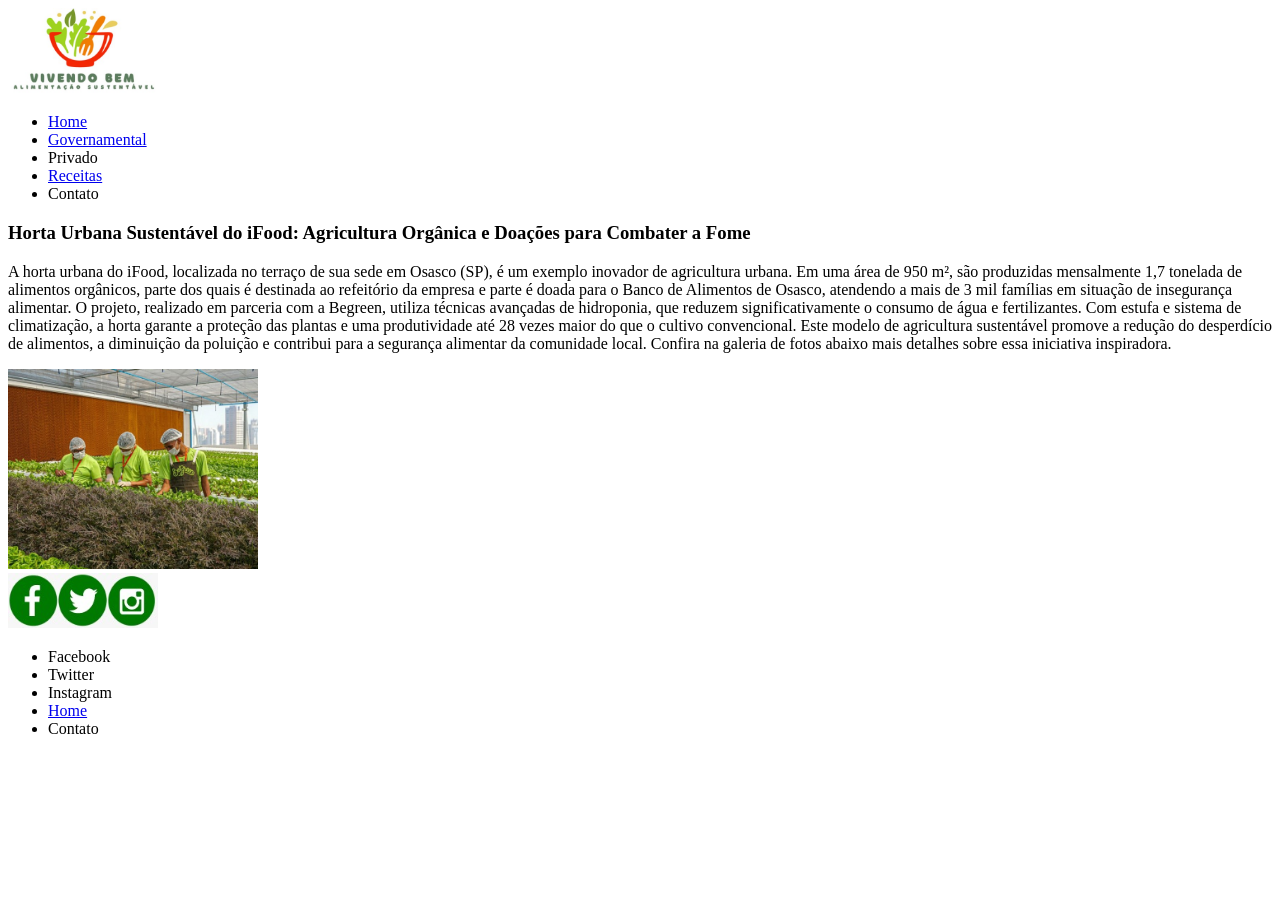
==== governamental.html @ 24a11b6c "login" ====
<!DOCTYPE html>
<html lang="pt-br">
<head>
    <meta charset="UTF-8">
    <meta name="viewport" content="width=100px, initial-scale=1.0">
    <title>Vivendo bem</title>
</head>
<body>
    <header>
        <span><img src="img\Logo.jpeg" width="150px"/></span>
        <nav>
            <ul>
                <li><a href="/home.html">Home</a></li>
                <li><a href="/governamental.html">Governamental</a></li>
                <li>Privado</li>
                <li><a href="/receitas.html">Receitas</a></li>
                <li>Contato</li>
            </ul>
        </nav>
    </header>
    <main>
       <section>
        <h3><strong>Horta Urbana Sustentável do iFood: Agricultura Orgânica e Doações para Combater a Fome</strong></h3>
        <p>
            A horta urbana do iFood, localizada no terraço de sua sede em Osasco (SP), é um exemplo inovador de agricultura urbana. Em uma área de 950 m², são produzidas mensalmente 1,7 tonelada de alimentos orgânicos, parte dos quais é destinada ao refeitório da empresa e parte é doada para o Banco de Alimentos de Osasco, atendendo a mais de 3 mil famílias em situação de insegurança alimentar. 
            O projeto, realizado em parceria com a Begreen, utiliza técnicas avançadas de hidroponia, que reduzem significativamente o consumo de água e fertilizantes. Com estufa e sistema de climatização, a horta garante a proteção das plantas e uma produtividade até 28 vezes maior do que o cultivo convencional.
            Este modelo de agricultura sustentável promove a redução do desperdício de alimentos, a diminuição da poluição e contribui para a segurança alimentar da comunidade local. Confira na galeria de fotos abaixo mais detalhes sobre essa iniciativa inspiradora.
        </p>
        <img src="/img/governamental1.jpg" width="250px"/>
       </section>
    </main>
    <footer>
        <span> <img src="img\Rodapé.jpeg" width="150px" height="55px"/></span>
        <ul>
            <li>Facebook</li>
            <li>Twitter</li>
            <li>Instagram</li>
            <li><a href="/home.html">Home</a></li>
            <li>Contato</li>

        </ul>
    </footer>
</body>
</html>
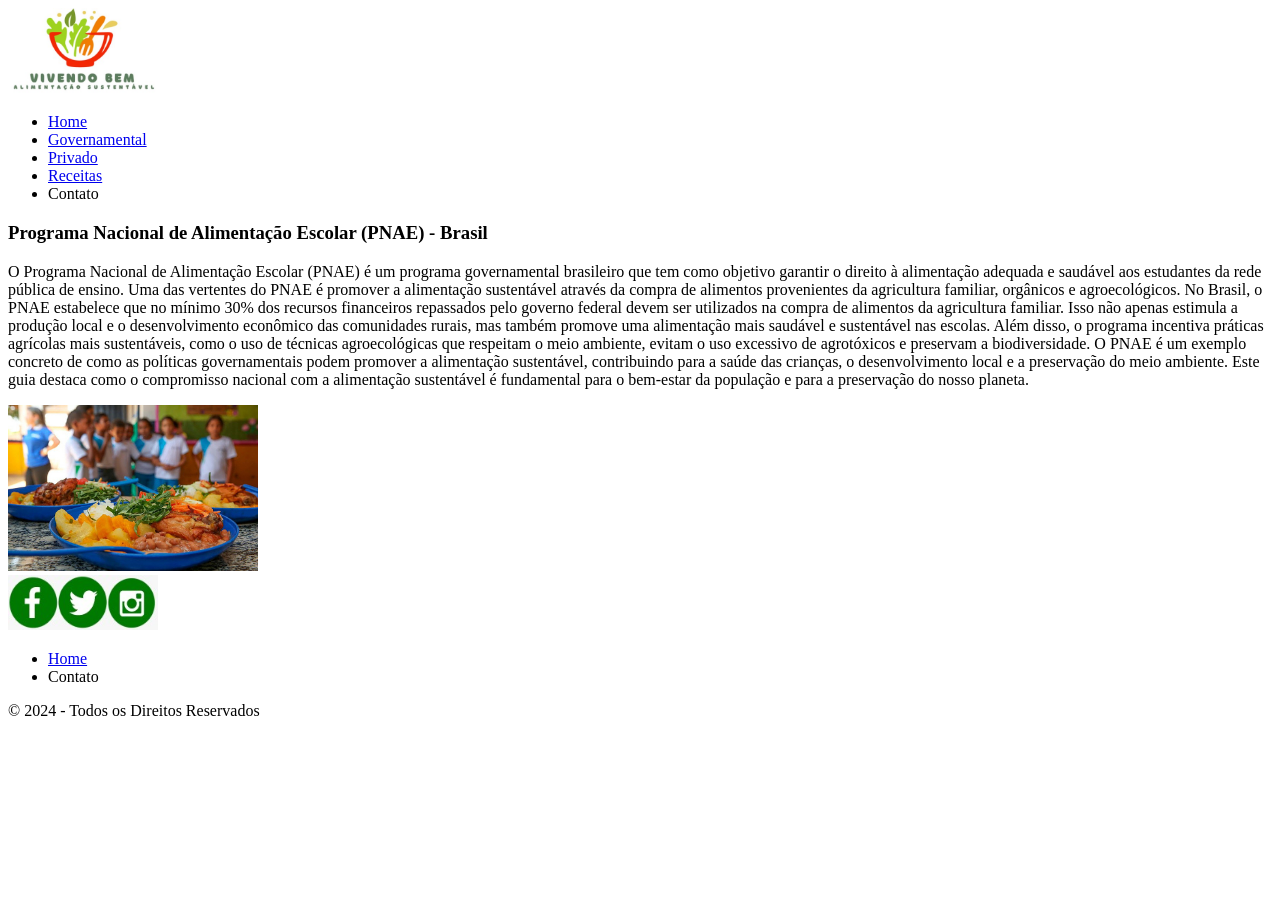
==== commit d112615a: "alteração 20/02" ====
--- a/governamental.html
+++ b/governamental.html
@@ -12,7 +12,7 @@
             <ul>
                 <li><a href="/home.html">Home</a></li>
                 <li><a href="/governamental.html">Governamental</a></li>
-                <li>Privado</li>
+                <li><a href="/privado.html">Privado</a></li>
                 <li><a href="/receitas.html">Receitas</a></li>
                 <li>Contato</li>
             </ul>
@@ -20,25 +20,32 @@
     </header>
     <main>
        <section>
-        <h3><strong>Horta Urbana Sustentável do iFood: Agricultura Orgânica e Doações para Combater a Fome</strong></h3>
+        <h3><strong>Programa Nacional de Alimentação Escolar (PNAE) - Brasil</strong></h3>
         <p>
-            A horta urbana do iFood, localizada no terraço de sua sede em Osasco (SP), é um exemplo inovador de agricultura urbana. Em uma área de 950 m², são produzidas mensalmente 1,7 tonelada de alimentos orgânicos, parte dos quais é destinada ao refeitório da empresa e parte é doada para o Banco de Alimentos de Osasco, atendendo a mais de 3 mil famílias em situação de insegurança alimentar. 
-            O projeto, realizado em parceria com a Begreen, utiliza técnicas avançadas de hidroponia, que reduzem significativamente o consumo de água e fertilizantes. Com estufa e sistema de climatização, a horta garante a proteção das plantas e uma produtividade até 28 vezes maior do que o cultivo convencional.
-            Este modelo de agricultura sustentável promove a redução do desperdício de alimentos, a diminuição da poluição e contribui para a segurança alimentar da comunidade local. Confira na galeria de fotos abaixo mais detalhes sobre essa iniciativa inspiradora.
+            
+
+O Programa Nacional de Alimentação Escolar (PNAE) é um programa governamental brasileiro que tem como objetivo garantir o direito à alimentação adequada e saudável aos estudantes da rede pública de ensino. Uma das vertentes do PNAE é promover a alimentação sustentável através da compra de alimentos provenientes da agricultura familiar, orgânicos e agroecológicos.
+
+No Brasil, o PNAE estabelece que no mínimo 30% dos recursos financeiros repassados pelo governo federal devem ser utilizados na compra de alimentos da agricultura familiar. Isso não apenas estimula a produção local e o desenvolvimento econômico das comunidades rurais, mas também promove uma alimentação mais saudável e sustentável nas escolas.
+
+Além disso, o programa incentiva práticas agrícolas mais sustentáveis, como o uso de técnicas agroecológicas que respeitam o meio ambiente, evitam o uso excessivo de agrotóxicos e preservam a biodiversidade.
+
+O PNAE é um exemplo concreto de como as políticas governamentais podem promover a alimentação sustentável, contribuindo para a saúde das crianças, o desenvolvimento local e a preservação do meio ambiente.
+
+Este guia destaca como o compromisso nacional com a alimentação sustentável é fundamental para o bem-estar da população e para a preservação do nosso planeta.
         </p>
-        <img src="/img/governamental1.jpg" width="250px"/>
+        
+        <img src="/img/governamental2.jpg" width="250px" alt="Alimentação na escola">
        </section>
     </main>
     <footer>
         <span> <img src="img\Rodapé.jpeg" width="150px" height="55px"/></span>
         <ul>
-            <li>Facebook</li>
-            <li>Twitter</li>
-            <li>Instagram</li>
+            
             <li><a href="/home.html">Home</a></li>
             <li>Contato</li>
-
         </ul>
+        <p>© 2024 - Todos os Direitos Reservados</p>
     </footer>
 </body>
 </html>
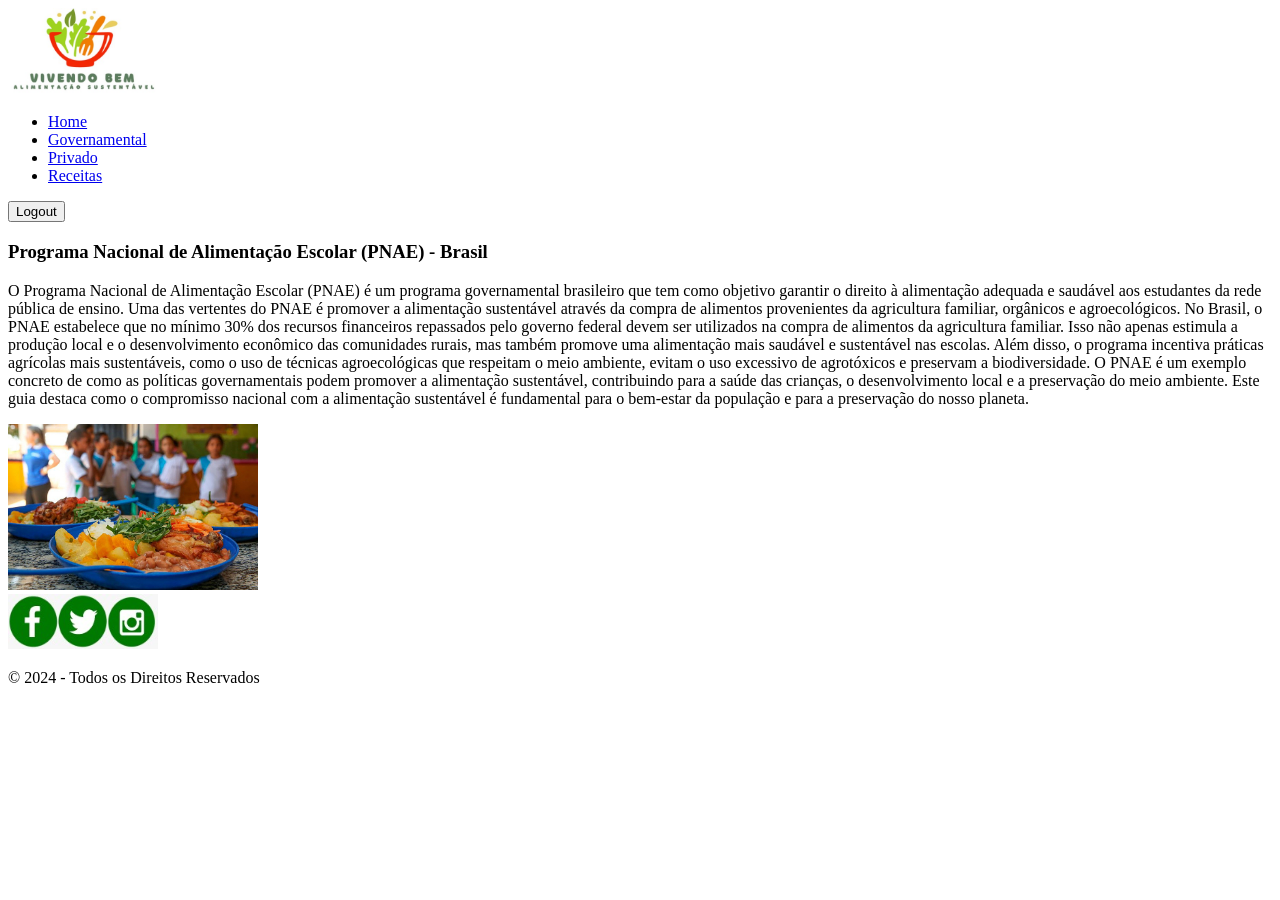
==== commit 122ff721: "atualização de index e indentação" ====
--- a/governamental.html
+++ b/governamental.html
@@ -3,48 +3,44 @@
 <head>
     <meta charset="UTF-8">
     <meta name="viewport" content="width=100px, initial-scale=1.0">
-    <title>Vivendo bem</title>
+    <title>Vivendo bem - Governamental</title>
 </head>
 <body>
     <header>
         <span><img src="img\Logo.jpeg" width="150px"/></span>
         <nav>
             <ul>
-                <li><a href="/home.html">Home</a></li>
-                <li><a href="/governamental.html">Governamental</a></li>
-                <li><a href="/privado.html">Privado</a></li>
-                <li><a href="/receitas.html">Receitas</a></li>
-                <li>Contato</li>
+                <li><a href="home.html">Home</a></li>
+                <li><a href="governamental.html">Governamental</a></li>
+                <li><a href="privado.html">Privado</a></li>
+                <li><a href="receitas.html">Receitas</a></li>
             </ul>
         </nav>
     </header>
+
+    <button onclick="fazerLogout()">Logout</button>
+    <script src="common.js"></script>
+    
     <main>
        <section>
         <h3><strong>Programa Nacional de Alimentação Escolar (PNAE) - Brasil</strong></h3>
         <p>
-            
+            O Programa Nacional de Alimentação Escolar (PNAE) é um programa governamental brasileiro que tem como objetivo garantir o direito à alimentação adequada e saudável aos estudantes da rede pública de ensino. Uma das vertentes do PNAE é promover a alimentação sustentável através da compra de alimentos provenientes da agricultura familiar, orgânicos e agroecológicos.
 
-O Programa Nacional de Alimentação Escolar (PNAE) é um programa governamental brasileiro que tem como objetivo garantir o direito à alimentação adequada e saudável aos estudantes da rede pública de ensino. Uma das vertentes do PNAE é promover a alimentação sustentável através da compra de alimentos provenientes da agricultura familiar, orgânicos e agroecológicos.
+            No Brasil, o PNAE estabelece que no mínimo 30% dos recursos financeiros repassados pelo governo federal devem ser utilizados na compra de alimentos da agricultura familiar. Isso não apenas estimula a produção local e o desenvolvimento econômico das comunidades rurais, mas também promove uma alimentação mais saudável e sustentável nas escolas.
 
-No Brasil, o PNAE estabelece que no mínimo 30% dos recursos financeiros repassados pelo governo federal devem ser utilizados na compra de alimentos da agricultura familiar. Isso não apenas estimula a produção local e o desenvolvimento econômico das comunidades rurais, mas também promove uma alimentação mais saudável e sustentável nas escolas.
+            Além disso, o programa incentiva práticas agrícolas mais sustentáveis, como o uso de técnicas agroecológicas que respeitam o meio ambiente, evitam o uso excessivo de agrotóxicos e preservam a biodiversidade.
 
-Além disso, o programa incentiva práticas agrícolas mais sustentáveis, como o uso de técnicas agroecológicas que respeitam o meio ambiente, evitam o uso excessivo de agrotóxicos e preservam a biodiversidade.
+            O PNAE é um exemplo concreto de como as políticas governamentais podem promover a alimentação sustentável, contribuindo para a saúde das crianças, o desenvolvimento local e a preservação do meio ambiente.
 
-O PNAE é um exemplo concreto de como as políticas governamentais podem promover a alimentação sustentável, contribuindo para a saúde das crianças, o desenvolvimento local e a preservação do meio ambiente.
-
-Este guia destaca como o compromisso nacional com a alimentação sustentável é fundamental para o bem-estar da população e para a preservação do nosso planeta.
+            Este guia destaca como o compromisso nacional com a alimentação sustentável é fundamental para o bem-estar da população e para a preservação do nosso planeta.
         </p>
         
-        <img src="/img/governamental2.jpg" width="250px" alt="Alimentação na escola">
+        <img src="img/governamental2.jpg" width="250px" alt="Alimentação na escola">
        </section>
     </main>
     <footer>
         <span> <img src="img\Rodapé.jpeg" width="150px" height="55px"/></span>
-        <ul>
-            
-            <li><a href="/home.html">Home</a></li>
-            <li>Contato</li>
-        </ul>
         <p>© 2024 - Todos os Direitos Reservados</p>
     </footer>
 </body>
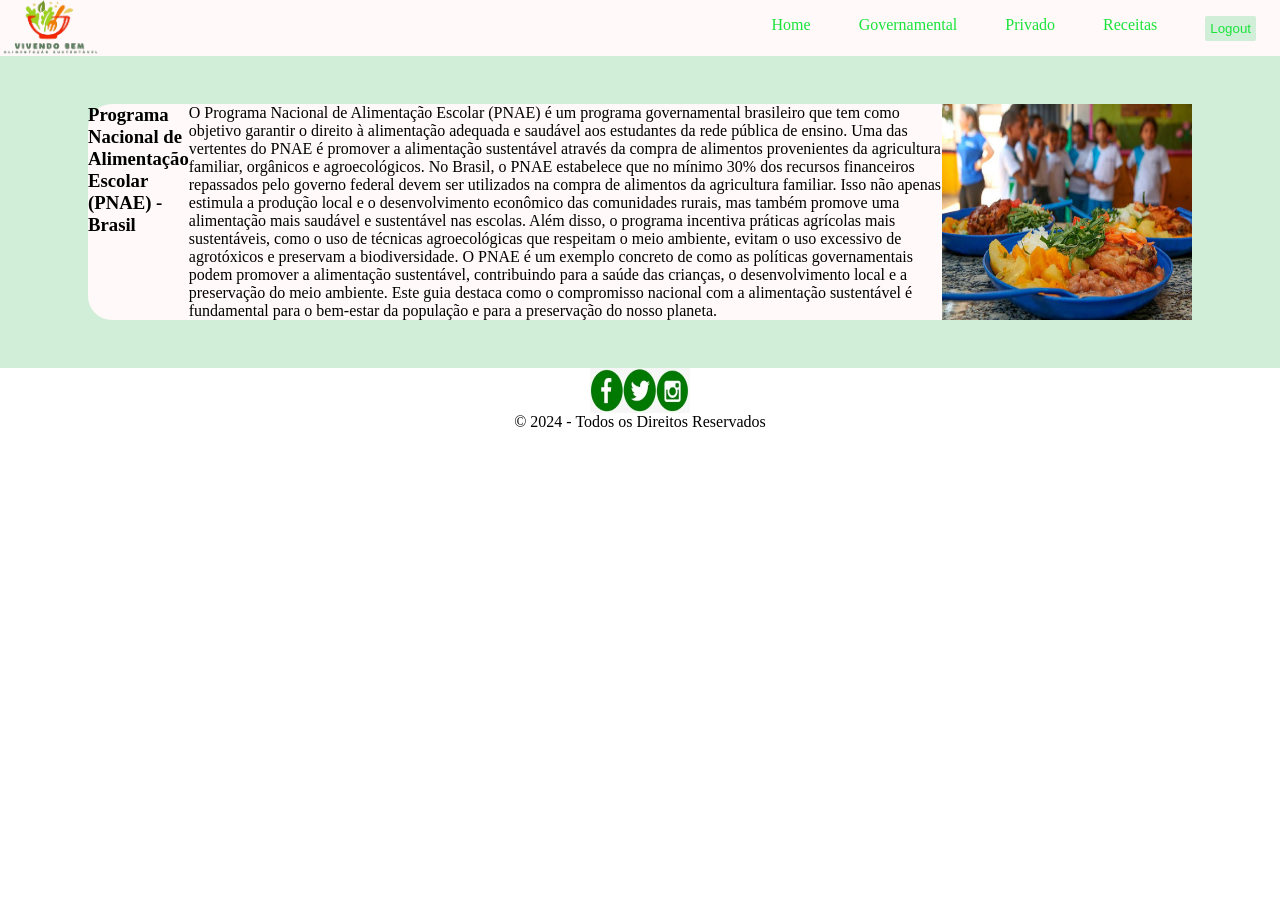
==== commit 029850ad: "incluindo CSS nas páginas gome e governamental" ====
--- a/governamental.html
+++ b/governamental.html
@@ -3,27 +3,27 @@
 <head>
     <meta charset="UTF-8">
     <meta name="viewport" content="width=100px, initial-scale=1.0">
+    <link rel="stylesheet" href="receitas.css">
     <title>Vivendo bem - Governamental</title>
 </head>
 <body>
     <header>
-        <span><img src="img\Logo.jpeg" width="150px"/></span>
         <nav>
+            <img src="img\Logo-2.png" width="100px" height="px"/>
             <ul>
                 <li><a href="home.html">Home</a></li>
                 <li><a href="governamental.html">Governamental</a></li>
                 <li><a href="privado.html">Privado</a></li>
                 <li><a href="receitas.html">Receitas</a></li>
+                <li><button onclick="fazerLogout()">Logout</button></li>
             </ul>
         </nav>
     </header>
-
-    <button onclick="fazerLogout()">Logout</button>
     <script src="common.js"></script>
     
     <main>
        <section>
-        <h3><strong>Programa Nacional de Alimentação Escolar (PNAE) - Brasil</strong></h3>
+        <h3>Programa Nacional de Alimentação Escolar (PNAE) - Brasil</h3>
         <p>
             O Programa Nacional de Alimentação Escolar (PNAE) é um programa governamental brasileiro que tem como objetivo garantir o direito à alimentação adequada e saudável aos estudantes da rede pública de ensino. Uma das vertentes do PNAE é promover a alimentação sustentável através da compra de alimentos provenientes da agricultura familiar, orgânicos e agroecológicos.
 
@@ -40,7 +40,7 @@
        </section>
     </main>
     <footer>
-        <span> <img src="img\Rodapé.jpeg" width="150px" height="55px"/></span>
+        <img src="img\Rodapé.jpeg" width="100px" height="45px"/>
         <p>© 2024 - Todos os Direitos Reservados</p>
     </footer>
 </body>
--- a/receitas.css
+++ b/receitas.css
@@ -0,0 +1,84 @@
+*{
+    margin: 0;
+    padding: 0;
+    box-sizing: border-box;
+}
+
+main{
+    padding: 1.5rem;
+    background-color: #d1eed8;
+}
+
+nav{
+    display: flex;
+    background-color: #FFF9F9;
+    align-items: center;
+    justify-content:space-between;
+    height: 3.5rem;
+}
+
+nav ul {
+    display: flex;
+    
+}
+nav ul li{
+    display: flex;
+    justify-content: space-between;
+    padding: 24px;
+}
+
+nav ul li a{
+    text-decoration: none;
+    color: #1be33b;
+}
+
+button{
+    color: #1be33b;
+    background-color: #d1eed8;
+    border-radius: 2px;
+    border: none;
+    padding: 5px;
+}
+
+section{
+    display: flex;
+    margin: 24px 64px;
+    background-color: #FFF9F9;
+    border-radius: 24px;
+    
+}
+
+div .bake, .smo{
+    display: flex;
+    flex-direction: column;
+    justify-content: space-between;
+    margin: 60px;
+    padding: 12px;
+}
+
+.bake h4, .bake ul{
+    padding-top: 20px;
+}
+
+.smo h4, .smo ul{
+    padding-top: 20px;
+}
+
+.mp{
+    padding-top: 15px;
+}
+
+.mp2{
+    padding-top: 32px;
+}
+.bake{
+    margin: 4rem;
+    padding-top: 15px;
+}
+
+footer{
+    display: flex;
+    flex-direction: column;
+    align-items: center;
+}
+
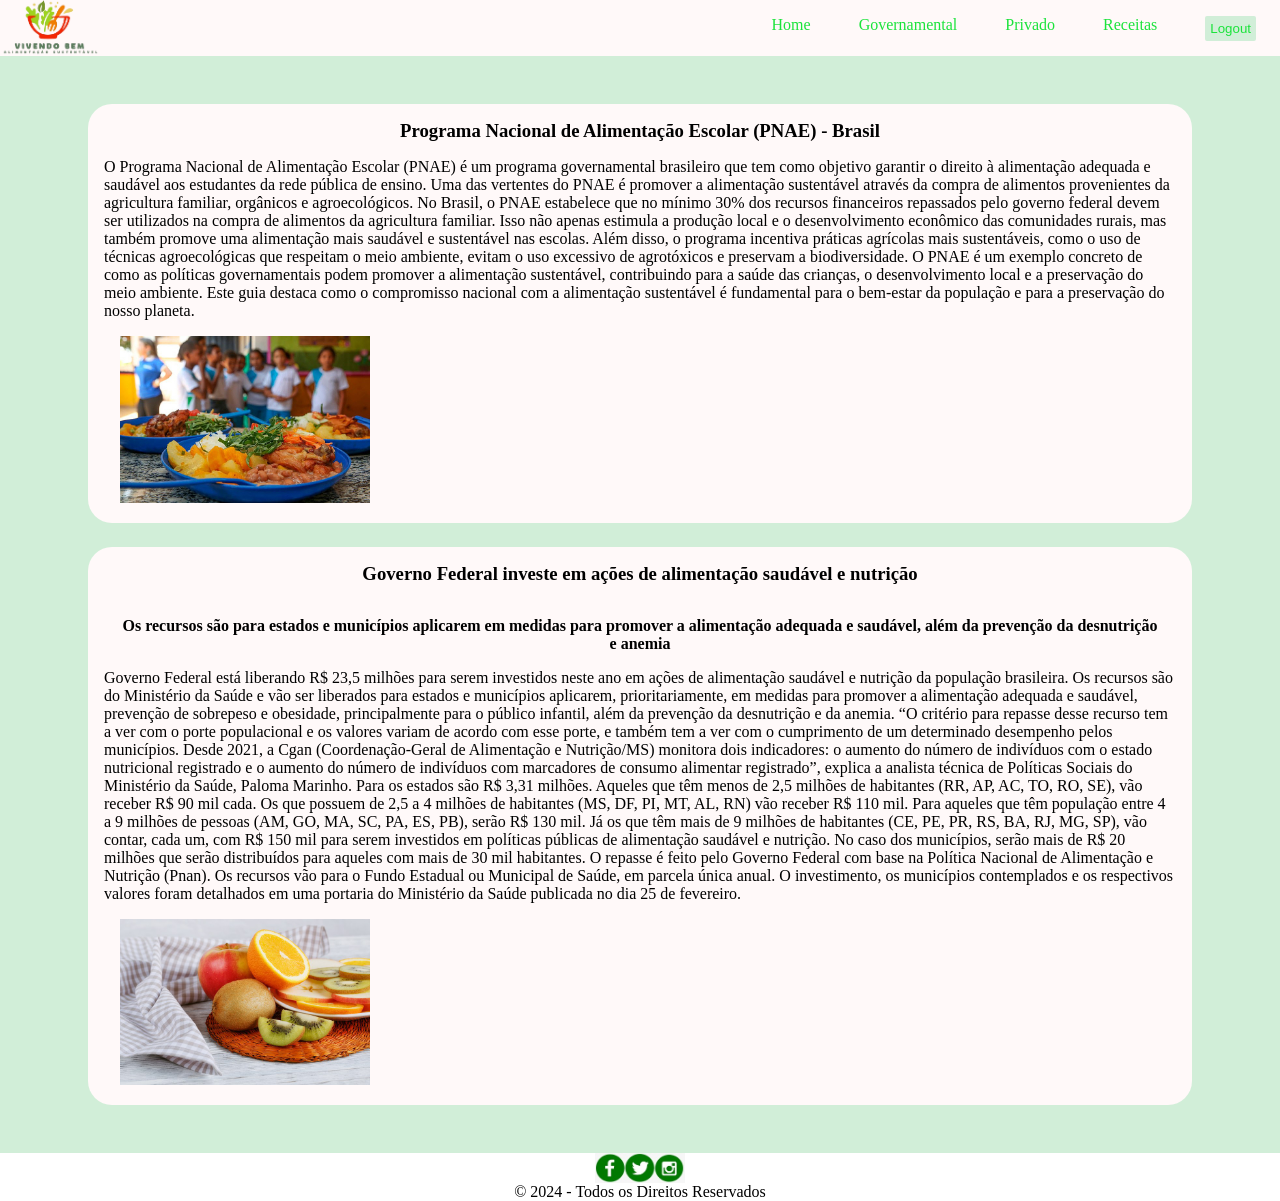
==== commit 626da566: "Alterações no home e governamental" ====
--- a/governamental.html
+++ b/governamental.html
@@ -3,7 +3,7 @@
 <head>
     <meta charset="UTF-8">
     <meta name="viewport" content="width=100px, initial-scale=1.0">
-    <link rel="stylesheet" href="receitas.css">
+    <link rel="stylesheet" href="style.css">
     <title>Vivendo bem - Governamental</title>
 </head>
 <body>
@@ -23,24 +23,45 @@
     
     <main>
        <section>
-        <h3>Programa Nacional de Alimentação Escolar (PNAE) - Brasil</h3>
-        <p>
-            O Programa Nacional de Alimentação Escolar (PNAE) é um programa governamental brasileiro que tem como objetivo garantir o direito à alimentação adequada e saudável aos estudantes da rede pública de ensino. Uma das vertentes do PNAE é promover a alimentação sustentável através da compra de alimentos provenientes da agricultura familiar, orgânicos e agroecológicos.
+        <div>
+            <h3>Programa Nacional de Alimentação Escolar (PNAE) - Brasil</h3>
+            <p>
+                O Programa Nacional de Alimentação Escolar (PNAE) é um programa governamental brasileiro que tem como objetivo garantir o direito à alimentação adequada e saudável aos estudantes da rede pública de ensino. Uma das vertentes do PNAE é promover a alimentação sustentável através da compra de alimentos provenientes da agricultura familiar, orgânicos e agroecológicos.
 
-            No Brasil, o PNAE estabelece que no mínimo 30% dos recursos financeiros repassados pelo governo federal devem ser utilizados na compra de alimentos da agricultura familiar. Isso não apenas estimula a produção local e o desenvolvimento econômico das comunidades rurais, mas também promove uma alimentação mais saudável e sustentável nas escolas.
+                No Brasil, o PNAE estabelece que no mínimo 30% dos recursos financeiros repassados pelo governo federal devem ser utilizados na compra de alimentos da agricultura familiar. Isso não apenas estimula a produção local e o desenvolvimento econômico das comunidades rurais, mas também promove uma alimentação mais saudável e sustentável nas escolas.
 
-            Além disso, o programa incentiva práticas agrícolas mais sustentáveis, como o uso de técnicas agroecológicas que respeitam o meio ambiente, evitam o uso excessivo de agrotóxicos e preservam a biodiversidade.
+                Além disso, o programa incentiva práticas agrícolas mais sustentáveis, como o uso de técnicas agroecológicas que respeitam o meio ambiente, evitam o uso excessivo de agrotóxicos e preservam a biodiversidade.
 
-            O PNAE é um exemplo concreto de como as políticas governamentais podem promover a alimentação sustentável, contribuindo para a saúde das crianças, o desenvolvimento local e a preservação do meio ambiente.
+                O PNAE é um exemplo concreto de como as políticas governamentais podem promover a alimentação sustentável, contribuindo para a saúde das crianças, o desenvolvimento local e a preservação do meio ambiente.
 
-            Este guia destaca como o compromisso nacional com a alimentação sustentável é fundamental para o bem-estar da população e para a preservação do nosso planeta.
-        </p>
-        
-        <img src="img/governamental2.jpg" width="250px" alt="Alimentação na escola">
+                Este guia destaca como o compromisso nacional com a alimentação sustentável é fundamental para o bem-estar da população e para a preservação do nosso planeta.
+            </p>
+            
+            <img class="img-conteudo" src="img/governamental2.jpg" width="250px" alt="Alimentação na escola">
+        </div>
+       </section>
+       <section>
+        <div>
+            <h3>Governo Federal investe em ações de alimentação saudável e nutrição</h3>
+            <h4>Os recursos são para estados e municípios aplicarem em medidas para promover a alimentação adequada e saudável, além da prevenção da desnutrição e anemia</h4>
+            <p>Governo Federal está liberando R$ 23,5 milhões para serem investidos neste ano em ações de alimentação saudável e nutrição da população brasileira. Os recursos são do Ministério da Saúde e vão ser liberados para estados e municípios aplicarem, prioritariamente, em medidas para promover a alimentação adequada e saudável, prevenção de sobrepeso e obesidade, principalmente para o público infantil, além da prevenção da desnutrição e da anemia.
+
+            “O critério para repasse desse recurso tem a ver com o porte populacional e os valores variam de acordo com esse porte, e também tem a ver com o cumprimento de um determinado desempenho pelos municípios. Desde 2021, a Cgan (Coordenação-Geral de Alimentação e Nutrição/MS) monitora dois indicadores: o aumento do número de indivíduos com o estado nutricional registrado e o aumento do número de indivíduos com marcadores de consumo alimentar registrado”, explica a analista técnica de Políticas Sociais do Ministério da Saúde, Paloma Marinho.
+                
+            Para os estados são R$ 3,31 milhões. Aqueles que têm menos de 2,5 milhões de habitantes (RR, AP, AC, TO, RO, SE), vão receber R$ 90 mil cada. Os que possuem de 2,5 a 4 milhões de habitantes (MS, DF, PI, MT, AL, RN) vão receber R$ 110 mil. Para aqueles que têm população entre 4 a 9 milhões de pessoas (AM, GO, MA, SC, PA, ES, PB), serão R$ 130 mil. Já os que têm mais de 9 milhões de habitantes (CE, PE, PR, RS, BA, RJ, MG, SP), vão contar, cada um, com R$ 150 mil para serem investidos em políticas públicas de alimentação saudável e nutrição.
+                
+            No caso dos municípios, serão mais de R$ 20 milhões que serão distribuídos para aqueles com mais de 30 mil habitantes. O repasse é feito pelo Governo Federal com base na Política Nacional de Alimentação e Nutrição (Pnan). Os recursos vão para o Fundo Estadual ou Municipal de Saúde, em parcela única anual.
+                
+            O investimento, os municípios contemplados e os respectivos valores foram detalhados em uma portaria do Ministério da Saúde publicada no dia 25 de fevereiro.</p>
+                
+            <img class="img-conteudo" src="/img/governamental1.jpeg" alt="" width="250px">
+
+
+        </div>
        </section>
     </main>
     <footer>
-        <img src="img\Rodapé.jpeg" width="100px" height="45px"/>
+        <img src="img\Rodapé.jpeg" width="90px" height="30px"/>
         <p>© 2024 - Todos os Direitos Reservados</p>
     </footer>
 </body>
--- a/style.css
+++ b/style.css
@@ -0,0 +1,69 @@
+*{
+    margin: 0;
+    padding: 0;
+    box-sizing: border-box;
+}
+
+main{
+    
+    padding: 1.5rem;
+    background-color: #d1eed8;
+    
+}
+
+nav{
+    display: flex;
+    background-color: #FFF9F9;
+    align-items: center;
+    justify-content:space-between;
+    height: 3.5rem;
+}
+
+nav ul {
+    display: flex;
+    
+}
+nav ul li{
+    display: flex;
+    justify-content: space-between;
+    padding: 24px;
+}
+
+nav ul li a{
+    text-decoration: none;
+    color: #1be33b;
+}
+
+button{
+    color: #1be33b;
+    background-color: #d1eed8;
+    border-radius: 2px;
+    border: none;
+    padding: 5px;
+}
+
+section{
+    margin: 24px 64px;
+    background-color: #FFF9F9;
+    border-radius: 24px;
+    
+}
+footer{
+    display: flex;
+    flex-direction: column;
+    align-items: center;
+}
+
+h3,h4{
+    text-align: center;
+    padding: 1rem;
+}
+
+#videos{
+    display:block;
+    text-align: center;
+}
+div, .img-conteudo, .home ul{
+    margin: 1rem;
+
+}
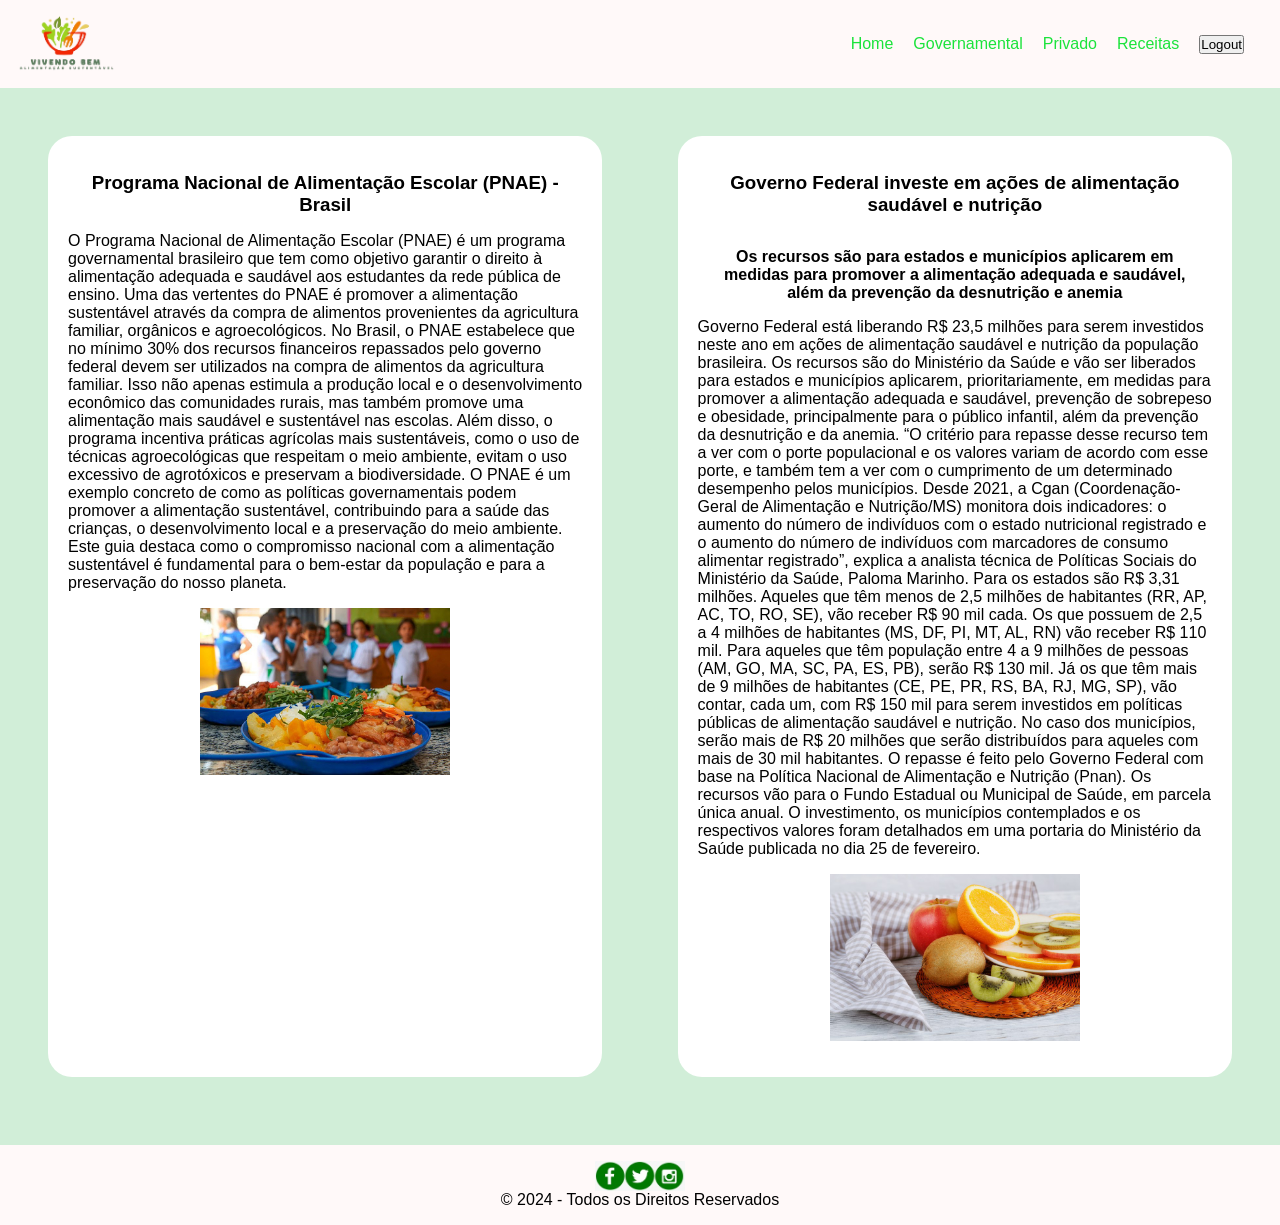
==== commit 6f7a3ac9: "criação do css individual e mudanças no home e governamental" ====
--- a/governamental.html
+++ b/governamental.html
@@ -3,7 +3,7 @@
 <head>
     <meta charset="UTF-8">
     <meta name="viewport" content="width=100px, initial-scale=1.0">
-    <link rel="stylesheet" href="style.css">
+    <link rel="stylesheet" href="styleGovernamental.css">
     <title>Vivendo bem - Governamental</title>
 </head>
 <body>
--- a/styleGovernamental.css
+++ b/styleGovernamental.css
@@ -0,0 +1,83 @@
+* {
+    margin: 0;
+    padding: 0;
+    box-sizing: border-box;
+}
+
+body {
+    background-color: #d1eed8;
+    font-family: Arial, sans-serif;
+}
+
+header {
+    background-color: #fff9f9;
+    padding: 1rem;
+}
+
+nav {
+    display: flex;
+    align-items: center;
+    justify-content: space-between;
+    height: 3.5rem;
+}
+
+nav ul {
+    display: flex;
+    list-style: none;
+}
+
+nav ul li {
+    margin-right: 20px;
+}
+
+nav ul li a {
+    text-decoration: none;
+    color: #1be33b;
+}
+
+main {
+    display: flex;
+    justify-content: space-between;
+    padding: 1.5rem;
+}
+
+section {
+    width: 45%;
+    margin: 24px;
+    padding: 20px;
+    background-color: white;
+    border-radius: 24px;
+}
+
+footer {
+    display: flex;
+    flex-direction: column;
+    align-items: center;
+    margin-top: 20px;
+    background-color: #fff9f9;
+    padding: 1rem;
+}
+
+h3, h4 {
+    text-align: center;
+    padding: 1rem;
+}
+
+.img-conteudo {
+    margin: 1rem auto;
+    display: block;
+    max-width: 100%;
+}
+
+.home ul {
+    margin: 1rem;
+    padding: 0;
+}
+
+.home ul li {
+    padding: 0.5rem 0;
+}
+
+#videos {
+    text-align: center;
+}
